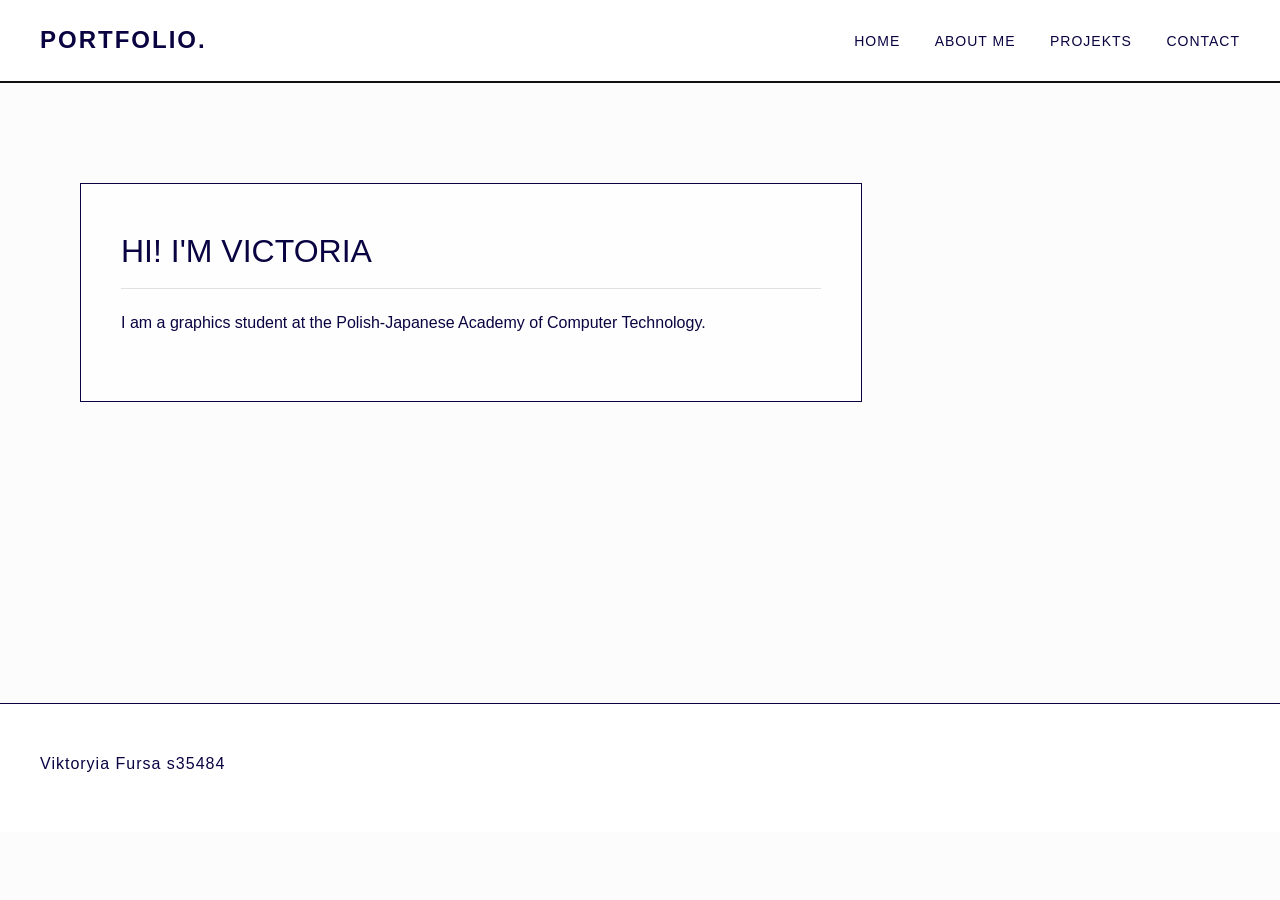
==== projekt/index.html @ 8bb506c5 "proc" ====
<!DOCTYPE html>
<html lang="en">
<head>
    <meta charset="UTF-8">
    <meta name="viewport" content="width=device-width, initial-scale=1.0">
    <title>VICTORIA FURSA</title>
    <link rel="stylesheet" href="style.css">
</head>
<body>
    <header>
        <div class="logo">
            <a href="index.html">PORTFOLIO.</a>
        </div>
        <nav>
            <a href="index.html">Home</a>
            <a href="AboutMe.html">About me</a>
            <a href="projekty.html">Projekts</a>
            <a href="contact.html">Contact</a>
        </nav>
    </header>

    <main>
         <section class="hero-sekcja">
            <div class="hero-tekst">
        <h2> Hi! I'm Victoria </h2>
        <p>I am a graphics student at the Polish-Japanese Academy of Computer Technology. </p>
         </div>
        </section>
    </main>
    <footer>
        <p> Viktoryia Fursa s35484</p>
    </footer>
</body>
</html>
---- projekt/style.css ----
header {
    color:rgb(9, 3, 65); 
    font-weight: bold;
    background-color: #ffffff;
    border-bottom: 2px solid #111111;
    padding: 20px 40px;
    display: flex;
    justify-content: space-between;
    align-items: center;

} 
body {
    color:rgb(9, 3, 65); 
    font-family: "Helvetica Neue", Arial, sans-serif;
    background-color: #fcfcfc; 
    margin: 0;
    padding: 0;
    line-height: 1.7;
}
nav a {
    color: rgb(9, 3, 65); 
    text-decoration: none;
    margin-left: 30px;
    font-size: 14px;
    text-transform: uppercase; 
    letter-spacing: 1px;
    font-weight: 500;
}

nav a:hover {
    text-decoration: underline;
}
main {
    max-width: 1400px; 
    margin: 40px auto;
    padding: 0 40px;
}
.logo a {
    font-size: 24px;
    font-weight: bold;
    text-transform: uppercase;
    letter-spacing: 2px;
    color: rgb(9, 3, 65);
    text-decoration: none;
}
h2 {
    font-size: 32px;
    font-weight: 300;
    text-transform: uppercase;
    margin-bottom: 20px;
    border-bottom: 1px solid #e0e0e0;
    padding-bottom: 10px;
}
p {
    font-size: 16px;
    max-width: 800px; 
    margin-bottom: 25px;
}
img {
    width: 100%;
    max-height: 600px;
    object-fit: cover; 
    margin: 40px 0;
    filter: grayscale(20%); 
}
.content-link {
    color: rgb(9, 3, 65); 
    font-weight: bold;
    text-decoration: underline;
}
footer {
    background-color: #ffffff;
    border-top: 1px solid rgb(9, 3, 65); 
    padding: 30px 40px;
    margin-top: 80px;
    font-size: 13px;
    letter-spacing: 1px;
}
.tabela-uklad {
    width: 100%;
    border-collapse: collapse;
    margin: 40px 0;
}
.tabela-uklad td {
    width: 50%;
    padding: 20px;
    vertical-align: top;
}
.img-mini {
    width: 100%;
    max-height: 400px;
    object-fit: cover;
    margin: 0; 
}
.galeria-tabela {
    width: 100%;
    border-collapse: collapse;
    margin: 40px 0;
}
.galeria-tabela td {
    width: 33.33%; 
    padding: 10px;
}
.hero-sekcja {
    background-image: linear-gradient(rgba(252, 252, 252, 0.6), rgba(252, 252, 252, 0.6)), url('https://i.pinimg.com/1200x/00/9c/fb/009cfb1c9383d1d1eb56fa7c6a93501e.jpg');
    background-size: cover;
    background-position: center;
    background-repeat: no-repeat;
    min-height: 500px;
    padding: 60px 40px;
    box-sizing: border-box;
}
.hero-tekst {
    background-color: rgba(255, 255, 255, 0.85); 
    padding: 40px;
    max-width: 700px;
    border: 1px solid rgb(9, 3, 65); ; 
}
.hero-tekst h2 {
    margin-top: 0;
}
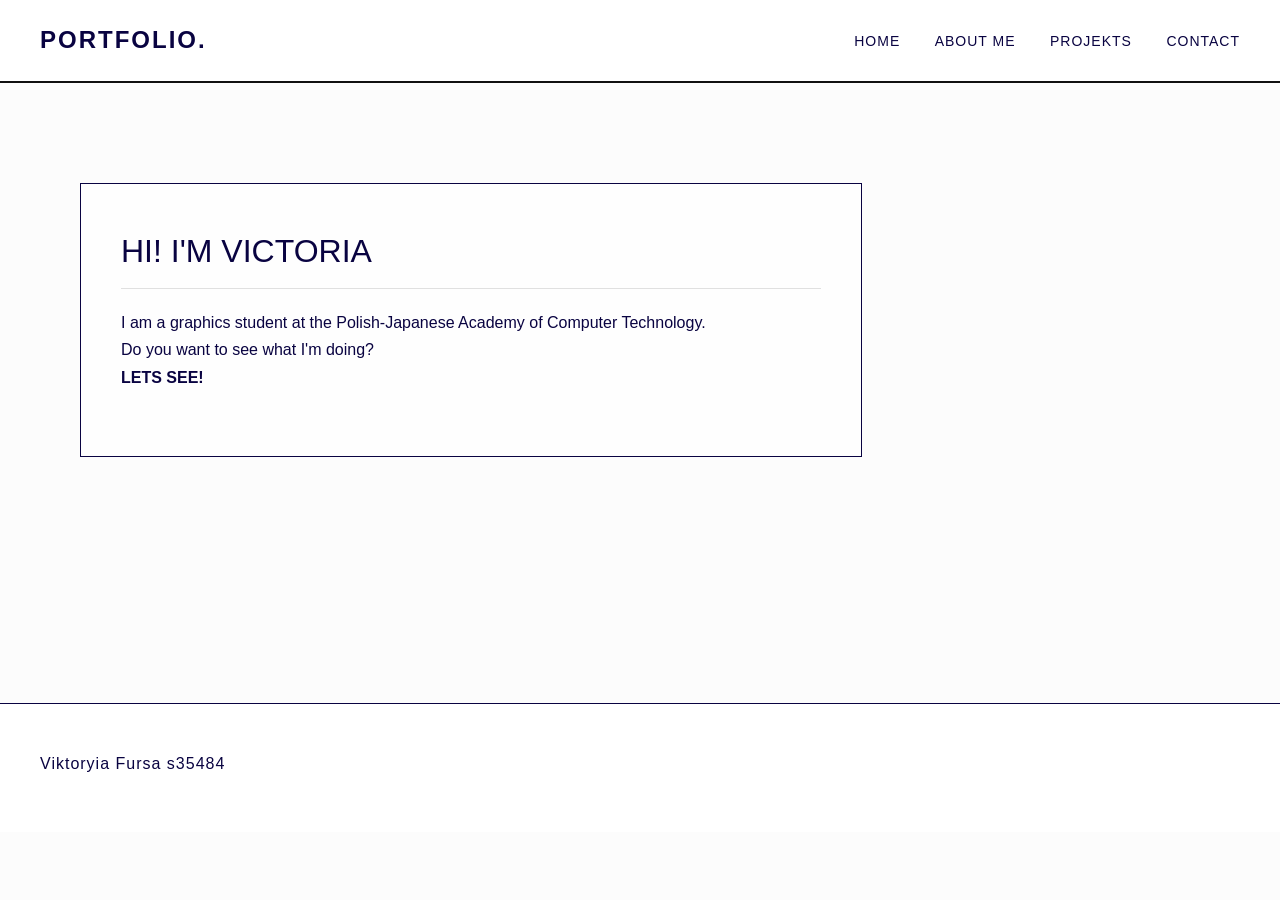
==== commit 02133939: "ch" ====
--- a/projekt/index.html
+++ b/projekt/index.html
@@ -23,7 +23,7 @@
          <section class="hero-sekcja">
             <div class="hero-tekst">
         <h2> Hi! I'm Victoria </h2>
-        <p>I am a graphics student at the Polish-Japanese Academy of Computer Technology. </p>
+        <p>I am a graphics student at the Polish-Japanese Academy of Computer Technology. <br> Do you want to see what I'm doing? <br> <b>LETS SEE!</b> </p>
          </div>
         </section>
     </main>
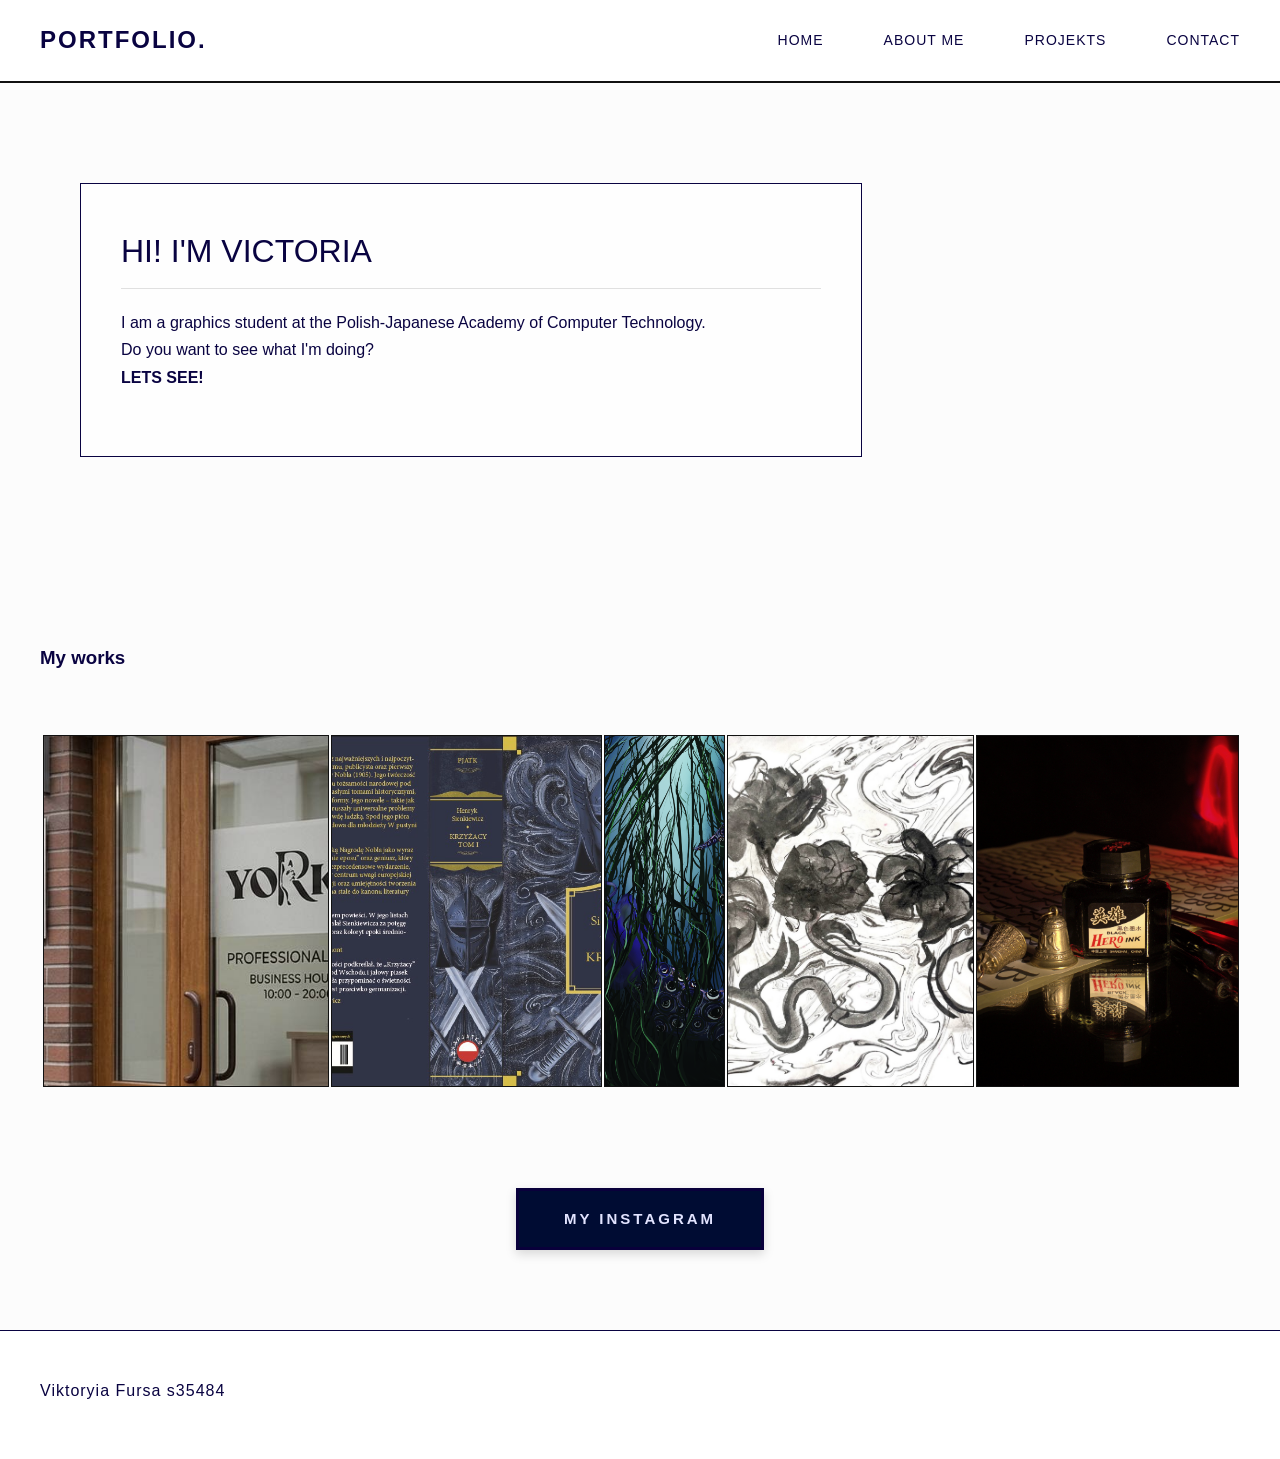
==== commit 297f9603: "prawie" ====
--- a/projekt/index.html
+++ b/projekt/index.html
@@ -26,6 +26,40 @@
         <p>I am a graphics student at the Polish-Japanese Academy of Computer Technology. <br> Do you want to see what I'm doing? <br> <b>LETS SEE!</b> </p>
          </div>
         </section>
+        <h3>My works</h3>
+        <table class=".galeria-tabela">
+            <tr>
+
+                <td>
+                    <a href="pictures/LOGO/yorkie.jpg" target="_blank">
+                    <img src="pictures/LOGO/yorkie.jpg" alt="logo">
+                    </a>
+                </td>
+                <td>
+                    <a href="pictures/cover.jpg" target="_blank">
+                    <img src="pictures/cover.jpg" alt="cover">
+                    </a>
+                </td>
+                <td>
+                    <a href="pictures/DA/projektCA copy.jpg" target="_blank">
+                    <img src="pictures/DA/projektCA copy.jpg" alt="digital art">
+                    </a>
+                </td>
+                <td>
+                    <a href="pictures/RYS/flowers.jpg" target="_blank">
+                    <img src="pictures/RYS/flowers.jpg" alt="abstract">
+                    </a>
+                </td>
+                <td>
+                    <a href="pictures/PHOTO/2a.jpg" target="_blank">
+                    <img src="pictures/PHOTO/2a.jpg" alt="photo">
+                    </a>
+                </td>
+                </tr>
+        </table>
+    <div class="button-kontener">
+        <a href="https://www.instagram.com/vicotia_art?igsh=Z2lma2tuZGVoaHN1&utm_source=qr" target="_blank" class="instagram-btn">My instagram</a>
+    </div>
     </main>
     <footer>
         <p> Viktoryia Fursa s35484</p>
--- a/projekt/style.css
+++ b/projekt/style.css
@@ -7,7 +7,6 @@
     display: flex;
     justify-content: space-between;
     align-items: center;
-
 } 
 body {
     color:rgb(9, 3, 65); 
@@ -17,6 +16,10 @@
     padding: 0;
     line-height: 1.7;
 }
+nav {
+    display: flex;
+    gap: 30px;
+}
 nav a {
     color: rgb(9, 3, 65); 
     text-decoration: none;
@@ -25,8 +28,8 @@
     text-transform: uppercase; 
     letter-spacing: 1px;
     font-weight: 500;
-}
-
+    display: flex;
+}
 nav a:hover {
     text-decoration: underline;
 }
@@ -100,7 +103,10 @@
 .galeria-tabela td {
     width: 33.33%; 
     padding: 10px;
-}
+    border: none;
+    vertical-align: top;
+}
+
 .hero-sekcja {
     background-image: linear-gradient(rgba(252, 252, 252, 0.6), rgba(252, 252, 252, 0.6)), url('https://i.pinimg.com/1200x/00/9c/fb/009cfb1c9383d1d1eb56fa7c6a93501e.jpg');
     background-size: cover;
@@ -118,4 +124,135 @@
 }
 .hero-tekst h2 {
     margin-top: 0;
+}
+.galeria {
+    display: flex;
+    justify-content: space-between;
+    gap: 20px;
+    margin: 40px 0;
+}
+td img {
+    width: 100%;
+    height: 350px;
+    object-fit: cover;
+    border: 1px solid #111111;
+    cursor: pointer;
+    transition: opacity 0.2s;
+}
+td img:hover {
+    opacity: 0.8;
+    transform: scale(1.01);
+}
+.button-kontener {
+    text-align: center;
+    margin: 50px 0;
+}
+.instagram-btn {
+    display: inline-block;
+    padding: 15px 45px; /* Внутренние отступы (высота и ширина кнопки) */
+    background-color: #000c33; /* Белый фон кнопки */
+    color: #e2e4ff; /* Черный цвет текста */
+    text-decoration: none; /* Убираем стандартное подчеркивание ссылки */
+    font-size: 15px;
+    font-weight: bold;
+    text-transform: uppercase; /* Все буквы заглавные */
+    letter-spacing: 3px; /* Расстояние между буквами */
+    border: 3px solid #09003b; /* Толстая черная рамка */
+    box-shadow: 0 4px 10px rgba(0, 0, 0, 0.15);
+    transition: all 0.3s ease; /* Плавный переход при наведении */
+    cursor: pointer;
+}
+.instagram-btn:hover {
+    background-color: #ffffff; /* Черный фон при наведении */
+    color: #000c33;
+    border: 3px solid #111111; /* Белый текст при наведении */
+    box-shadow: 0 6px 15px rgba(0, 0, 0, 0.25);
+    transform: translateY(-2px);
+}
+.about-me-section {
+    display: flex;
+    flex-direction: row;
+    gap: 40px;
+    margin: 40px 0;
+    align-items: flex-start;
+    justify-content: space-between;
+    width: 100%;
+}
+.about-me-foto {
+    flex: 0 0 40%;
+    max-width: 40%;
+} 
+.about-me-foto img {
+    width: 100%;
+    height: auto;
+    max-height: 500px;
+    object-fit: cover;
+    border: 1px solid  #111111;
+    box-shadow: 0 4px 10px rgba(0, 0, 0, 0.15);
+    transition: opacity 0.2s;
+}
+.about-me-tekst {
+    flex: 0 0 55%;
+    max-width: 55%;
+}
+.about-me-tekst h2 {
+    margin-top: o;
+}
+.applist {
+    margin: 20px 0;
+    padding-left: 20px;
+    list-style-type: square;
+}
+.applist li {
+    font-size: 16px;
+   font-family: cursive;
+    color: #000c33;
+
+}
+.wstep-tekst {
+    font-size: 16px;
+    color: #555555;
+    margin-bottom: 50px;
+}
+.kategoria-section {
+    margin-bottom: 60px;
+    padding-bottom: 40px;
+    border-bottom: 1px solid #e0e0e0;
+}
+.kategoria-section:last-of-type {
+    border-bottom: none;
+    margin-bottom: 20px;
+}
+.kategoria-section h3 {
+    font-size: 22px;
+    font-weight: bold;
+    text-transform: uppercase;
+    letter-spacing: 1.5px;
+    margin-top: 0;
+    margin-bottom: 10px;
+    color: #111111;
+}
+.kategoria-opis {
+    font-size: 15px;
+    color: #08007c;
+    max-width: 800px; 
+    margin-bottom: 25px;
+    line-height: 1.6;
+}
+.projekty-grid {
+    display: grid;
+    grid-template-columns: repeat(3, 1fr); 
+    gap: 20px; 
+}
+.projekty-grid img {
+    width: 100%;
+    height: 300px; 
+    object-fit: cover; 
+    border: 1px solid #111111; 
+    cursor: pointer;
+    transition: all 0.2s ease;
+}
+.projekty-grid img:hover {
+    opacity: 0.8;
+    transform: scale(1.01); 
 }
